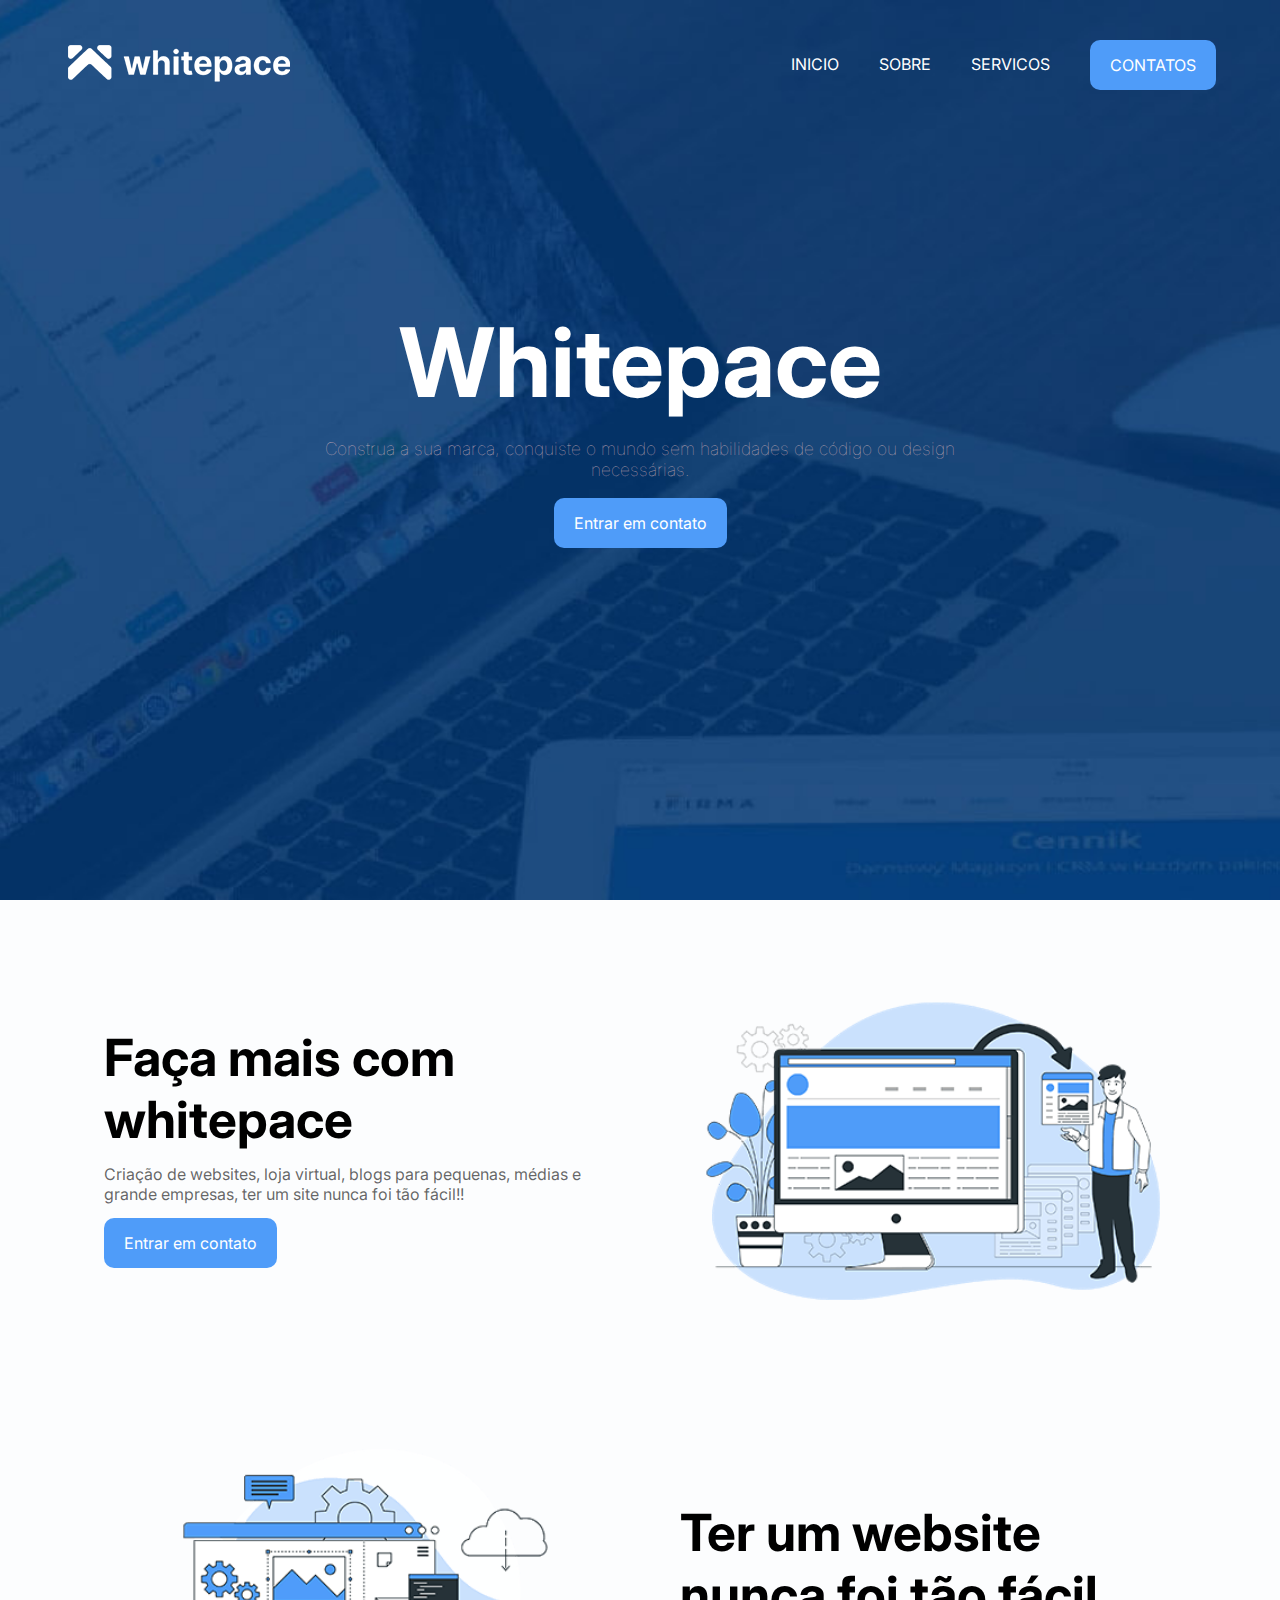
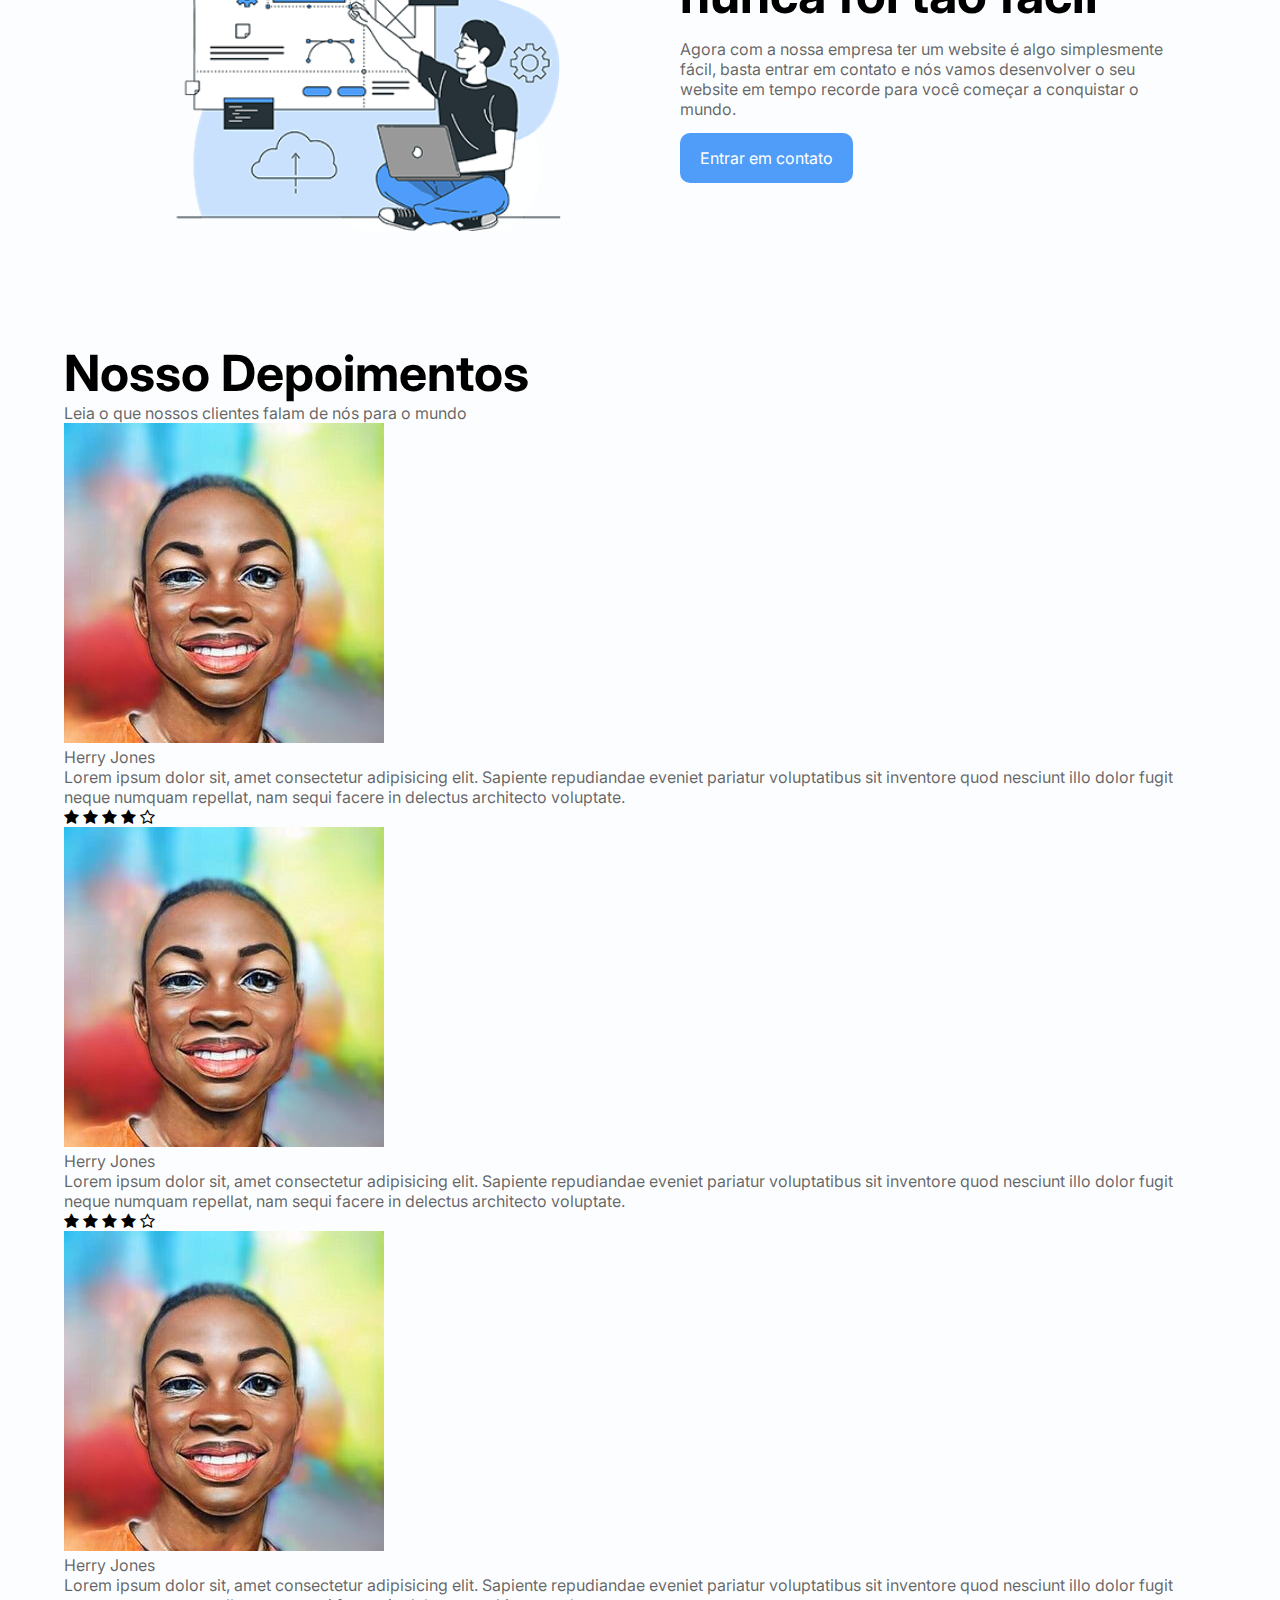
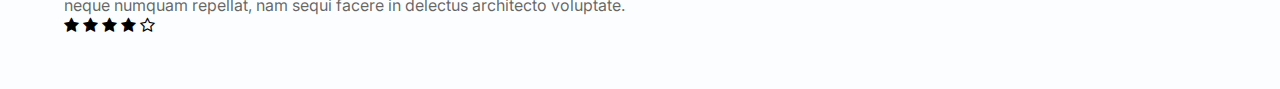
==== index.html @ 5f510041 "whitepace" ====
<!DOCTYPE html>
<html lang="pt-br">
<head>
    <meta charset="UTF-8">
    <meta name="viewport" content="width=device-width, initial-scale=1.0">
    <!--Font Awesome-->
    <link rel="stylesheet" href="https://cdnjs.cloudflare.com/ajax/libs/font-awesome/4.7.0/css/font-awesome.css" integrity="sha512-5A8nwdMOWrSz20fDsjczgUidUBR8liPYU+WymTZP1lmY9G6Oc7HlZv156XqnsgNUzTyMefFTcsFH/tnJE/+xBg==" crossorigin="anonymous" referrerpolicy="no-referrer"/>
    <link rel="stylesheet" href="assets/css/white.css">
    <link rel="shortcut icon" href="assets/img/logo.png" type="image/x-icon">
    <title>Whitepace</title>
    
</head>
<body>
    <!--Menu-->
    <header>
        <div class="container">
            <nav>
                <a href="index.html">
                    <img src="assets/img/logo.png" alt="Logo">
                </a>

                <ul class="ul">
                    <a href="index.html">Inicio</a>
                    <a href="sobre.html">Sobre</a>
                    <a href="servicos.html">Servicos</a>
                    <a class="btn" href="contatos.html">Contatos</a>
                </ul>
            </nav>

            <section class="banner">
                <class class="banner-text">
                    <h1>Whitepace</h1>
                    <p>Construa a sua marca, conquiste o mundo sem habilidades de código ou design necessárias.</p>
                    <a href="contato.html" class="btn animate-btn">Entrar em contato</a>
                </class>
            </section>
        </div>
    </header>

    <!--Faça mais 1-->
    <section class="faca-mais">
        <div class="container">
            <div class="faca-mais-text">
                <h3>Faça mais com whitepace</h3>
                <p>
                    Criação de websites, loja virtual, blogs para pequenas, médias e grande empresas, ter um site nunca foi tão fácil!!
                </p>
                <a href="contatos.html" class="btn animate-btn">Entrar em contato</a>
            </div>
            
            <div class="faca-mais-img">
                <img src="assets/img/img-1.png" alt="">
            </div>
        </div>
    </section>

    <!--Faça mais 2-->
    <section class="faca-mais">
        <div class="container">
            <div class="faca-mais-img">
                <img src="assets/img/img-2.png" alt="">
            </div>

            <div class="faca-mais-text">
                <h3>Ter um website nunca foi tão fácil</h3>
                <p>
                    Agora com a nossa empresa ter um website é algo simplesmente fácil, basta entrar em contato e nós vamos desenvolver o seu website em tempo recorde para você começar a conquistar o mundo.
                </p>
                <a href="contatos.html" class="btn animate-btn">Entrar em contato</a>
            </div>
        </div>
    </section>

    <section class="depoimentos">
        <div class="container">
            <h3>Nosso Depoimentos</h3>
            <p>Leia o que nossos clientes falam de nós para o mundo</p>

            <div class="cards">
                <!--Card 1-->
                <div class="card-item">
                    <img src="assets/img/me.jpg" alt="foto do card">
                    <p class="nome-user">
                        Herry Jones
                    </p>
                    <p class="depoimento-user">
                        Lorem ipsum dolor sit, amet consectetur adipisicing elit. Sapiente repudiandae eveniet pariatur voluptatibus sit inventore quod nesciunt illo dolor fugit neque numquam repellat, nam sequi facere in delectus architecto voluptate.
                    </p>
                    <div class="estrelas">
                        <i class="fa fa-star" aria-hidden="true"></i>
                        <i class="fa fa-star" aria-hidden="true"></i>
                        <i class="fa fa-star" aria-hidden="true"></i>
                        <i class="fa fa-star" aria-hidden="true"></i>
                        <i class="fa fa-star-o" aria-hidden="true"></i>
                    </div>
                </div>
                <!--Fim do card 1-->

                <!--Card 2-->
                <div class="card-item">
                    <img src="assets/img/me.jpg" alt="foto do card">
                    <p class="nome-user">
                        Herry Jones
                    </p>
                    <p class="depoimento-user">
                        Lorem ipsum dolor sit, amet consectetur adipisicing elit. Sapiente repudiandae eveniet pariatur voluptatibus sit inventore quod nesciunt illo dolor fugit neque numquam repellat, nam sequi facere in delectus architecto voluptate.
                    </p>
                    <div class="estrelas">
                        <i class="fa fa-star" aria-hidden="true"></i>
                        <i class="fa fa-star" aria-hidden="true"></i>
                        <i class="fa fa-star" aria-hidden="true"></i>
                        <i class="fa fa-star" aria-hidden="true"></i>
                        <i class="fa fa-star-o" aria-hidden="true"></i>
                    </div>
                </div>
                <!--Fim do card 2-->

                <!--Card 3-->
                <div class="card-item">
                    <img src="assets/img/me.jpg" alt="foto do card">
                    <p class="nome-user">
                        Herry Jones
                    </p>
                    <p class="depoimento-user">
                        Lorem ipsum dolor sit, amet consectetur adipisicing elit. Sapiente repudiandae eveniet pariatur voluptatibus sit inventore quod nesciunt illo dolor fugit neque numquam repellat, nam sequi facere in delectus architecto voluptate.
                    </p>
                    <div class="estrelas">
                        <i class="fa fa-star" aria-hidden="true"></i>
                        <i class="fa fa-star" aria-hidden="true"></i>
                        <i class="fa fa-star" aria-hidden="true"></i>
                        <i class="fa fa-star" aria-hidden="true"></i>
                        <i class="fa fa-star-o" aria-hidden="true"></i>
                    </div>
                </div>
                <!--Fim do card 3-->
            </div>
        </div>

    </section>
</body>
</html>
---- assets/css/white.css ----
@import url('https://fonts.googleapis.com/css2?family=Inter:wght@300;400;500;600;700&family=Poppins:wght@300;400;600;700;800;900&display=swap');

*{
    padding: 0;
    margin: 0;
    box-sizing: border-box;
    text-decoration: none;
    outline: none;
    font-family: 'Inter', sans-serif;
}

body{
    background-color: #f1f6fc31;
}


/*menu*/
header{
    background-image: url(/assets/img/background-home.jpg);
    background-position: center;
    background-size: cover;
    background-attachment: fixed;
    height: 100vh;
    width: 100%;
}
    

.container{
    max-width: 1400px;
    margin: 0 auto;
    padding: 0 5%;
}

nav{
    display: flex;
    align-items: center;
    justify-content: space-between;
    padding-top: 30px;
}

.ul{
    display: flex;
    align-items: center;
    gap: 2.5rem;
}

.ul a{
    color: #fff;
    text-transform: uppercase;
    font-size: 1rem;
    display: block;
}

.ul a:not(.btn):after{
    content: "";
    background: #4f9cf9;
    height: 3px;
    width: 0%;
    display: block;
    margin: 0 auto;
    transition: 0.3s;
}

.ul a:hover::after{
    width: 100%;
}

.btn{
    background-color: #4f9cf9;
    padding: 15px 20px;
    border-radius: 10px;
    cursor: pointer;
    display: inline-block;
    transition: 1s;
    color: #fff;
    
}

.btn.animate-btn{
    animation: animate-outline 1s ease-out infinite;
}

.btn:hover{
    background-color: #3580db;
}

@keyframes animate-outline{
    from{
        outline: 0px solid #4f9bf98a;
    }
    to{
        outline: 15px solid #4f9bf900;
    }
}

.banner{
    display: flex;
    justify-content: center;
    align-items: center;
}

.banner-text{
    margin: 150px;
    text-align: center;
    padding: 0 90px;
}

.banner-text h1{
    font-size: 6rem;
    color: #fff;
}

.banner-text p{
    font-size: 1.1rem;
    color: #f0c6c6b7;
    font-weight: lighter;
    margin: 18px 0;
}


h3{
    font-size: 50px;
}

p{
    color: #0000009c;
}

section, 
footer{
    padding: 54px 0;
}

/*Faça mais*/ 
.faca-mais .container{
    display: flex;
    align-items: center;
}

.faca-mais-text{
    width: 50%;
    padding: 0 40px;
}

.faca-mais h3{
    font-size: 3.2rem;

}

.faca-mais p{
    margin: 14px 0;
}

 .faca-mais-img{
    width: 50%;
}

.faca-mais-img img{
    width: 100%;
}
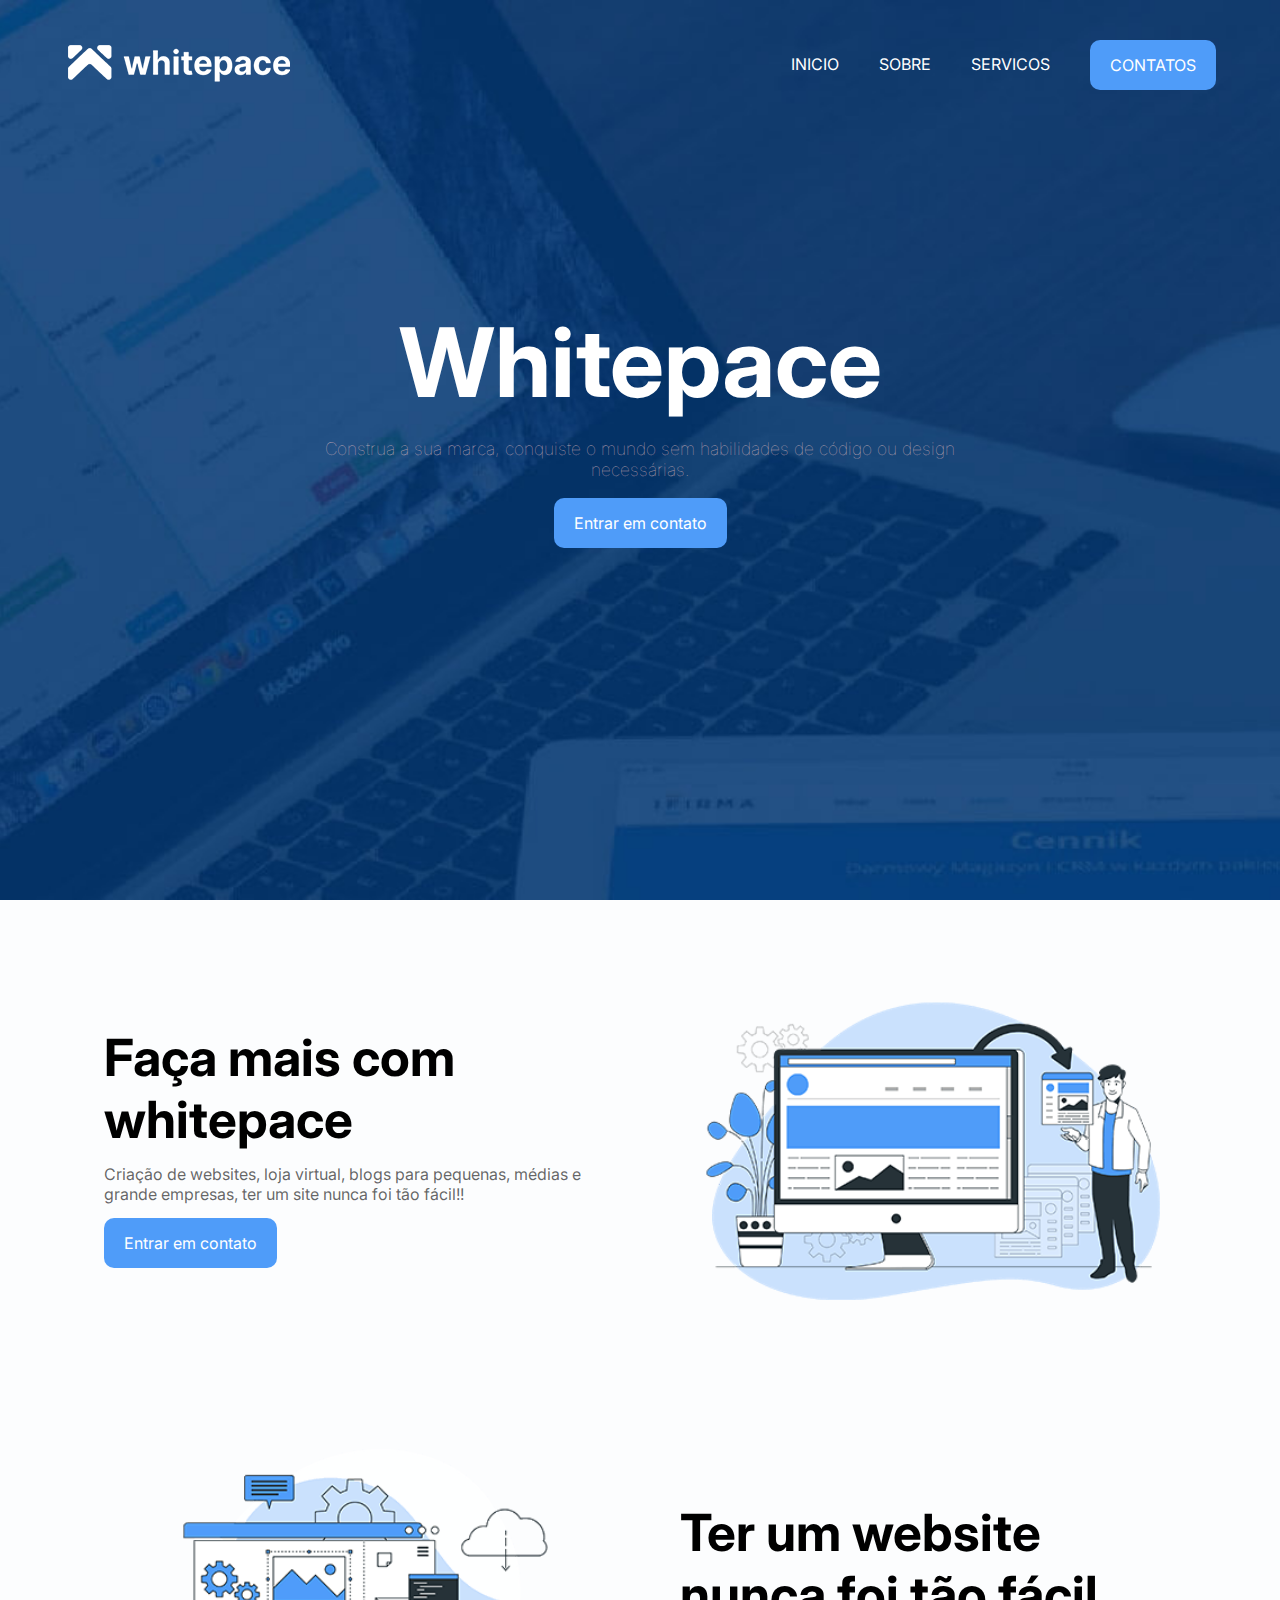
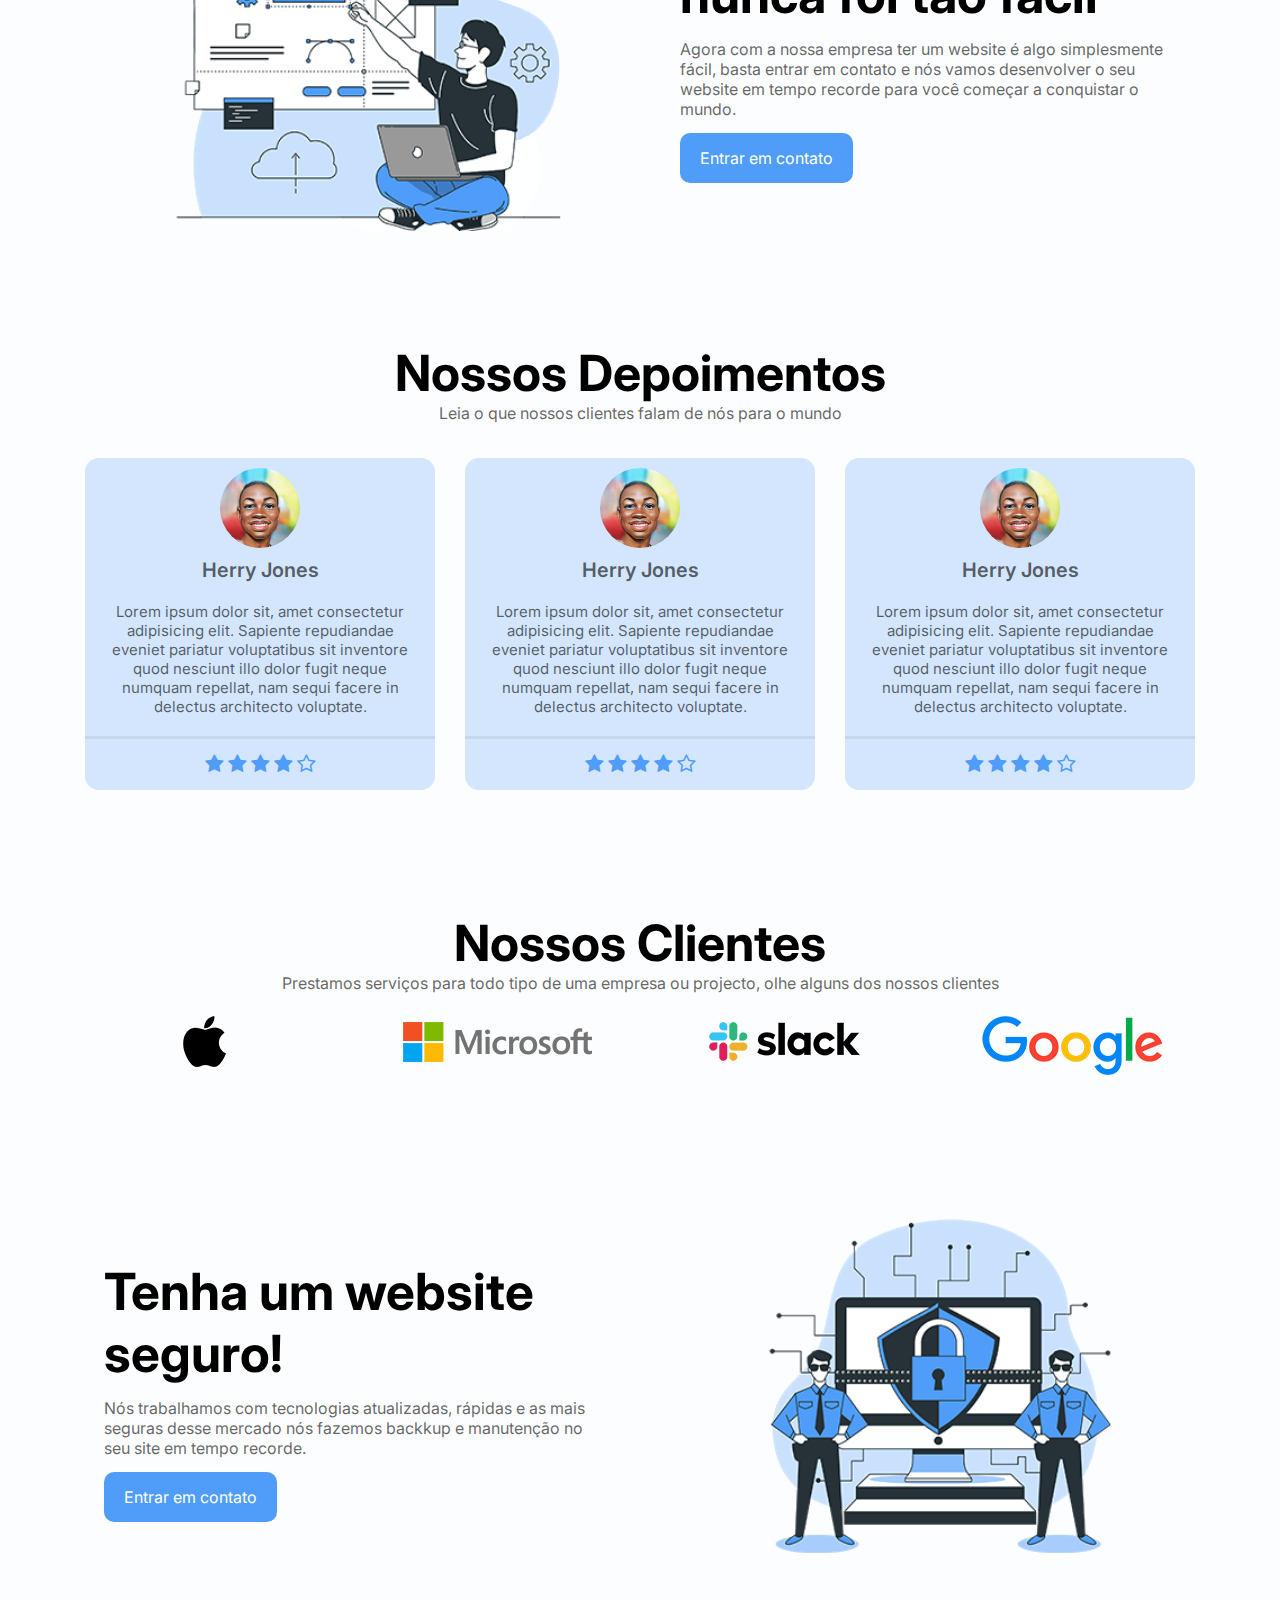
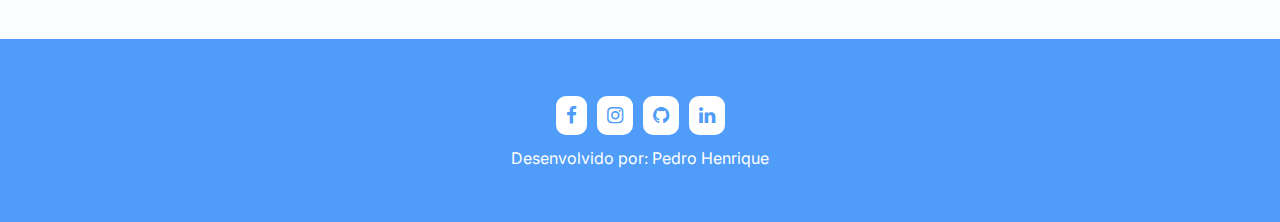
==== commit a102ee17: "whitepace" ====
--- a/index.html
+++ b/index.html
@@ -7,6 +7,7 @@
     <link rel="stylesheet" href="https://cdnjs.cloudflare.com/ajax/libs/font-awesome/4.7.0/css/font-awesome.css" integrity="sha512-5A8nwdMOWrSz20fDsjczgUidUBR8liPYU+WymTZP1lmY9G6Oc7HlZv156XqnsgNUzTyMefFTcsFH/tnJE/+xBg==" crossorigin="anonymous" referrerpolicy="no-referrer"/>
     <link rel="stylesheet" href="assets/css/white.css">
     <link rel="shortcut icon" href="assets/img/logo.png" type="image/x-icon">
+    <script src="assets/js/menu.js" defer></script>
     <title>Whitepace</title>
     
 </head>
@@ -24,7 +25,14 @@
                     <a href="sobre.html">Sobre</a>
                     <a href="servicos.html">Servicos</a>
                     <a class="btn" href="contatos.html">Contatos</a>
+                    <div class="close-icon" onclick="closeMenu()">
+                        <i class="fa fa-times-circle"></i>
+                    </div>
                 </ul>
+
+                <div class="menu-icon" onclick="openMenu()">
+                    <i class="fa fa-bars"></i>
+                </div>
             </nav>
 
             <section class="banner">
@@ -73,7 +81,7 @@
 
     <section class="depoimentos">
         <div class="container">
-            <h3>Nosso Depoimentos</h3>
+            <h3>Nossos Depoimentos</h3>
             <p>Leia o que nossos clientes falam de nós para o mundo</p>
 
             <div class="cards">
@@ -135,7 +143,53 @@
                 <!--Fim do card 3-->
             </div>
         </div>
+    </section>
+    <!--Fim dos depoimentos-->
 
+    <section class="clientes">
+        <div class="container">
+            <h3>Nossos Clientes</h3>
+            <p>Prestamos serviços para todo tipo de uma empresa ou projecto, olhe alguns dos nossos clientes</p>
+
+            <div>
+                <img src="assets/img/apple.png" alt="">
+                <img src="assets/img/microsoft.png" alt="">
+                <img src="assets/img/slack.png" alt="">
+                <img src="assets/img/google.png" alt="">
+            </div>
+        </div>
     </section>
+    <!--fim dos clientes-->
+
+    <!--Tenha um site seguro-->
+    <section class="faca-mais">
+        <div class="container">
+            <div class="faca-mais-text">
+                <h3>Tenha um website seguro!</h3>
+                <p>
+                    Nós trabalhamos com tecnologias atualizadas, rápidas e as mais seguras desse mercado nós fazemos backkup e manutenção no seu site em tempo recorde.
+                </p>
+                <a href="contatos.html" class="btn animate-btn">Entrar em contato</a>
+            </div>
+            
+            <div class="faca-mais-img">
+                <img src="assets/img/security.png" alt="">
+            </div>
+        </div>
+    </section>
+    <!--Tenha um site seguro-->
+
+    <!--Footer-->
+    <footer class="footer">
+        <div class="container">
+            <div class="links">
+                <a href="#"><i class="fa fa-facebook"></i></a>
+                <a href="#"><i class="fa fa-instagram"></i></a>
+                <a href="#"><i class="fa fa-github"></i></a>
+                <a href="#"><i class="fa fa-linkedin"></i></a>
+            </div>
+            <p class="text-footer">Desenvolvido por: Pedro Henrique</p>
+        </div>
+    </footer>
 </body>
 </html>--- a/assets/css/white.css
+++ b/assets/css/white.css
@@ -65,6 +65,20 @@
     width: 100%;
 }
 
+/*menu responsivo*/
+.menu-icon{
+    cursor: pointer;
+    font-size: 25px;
+    color: #fff;
+    display: none;
+}
+
+nav .close-icon{
+    display: none;
+    font-size: 30px;
+    color: white;
+}
+
 .btn{
     background-color: #4f9cf9;
     padding: 15px 20px;
@@ -157,4 +171,143 @@
 
 .faca-mais-img img{
     width: 100%;
+}
+
+/*Depoimentos*/
+.depoimentos h3{
+    text-align: center;
+}
+
+.depoimentos p{
+    margin-bottom: 20px;
+    text-align: center; 
+}
+
+.cards{
+    display: flex;
+    justify-content: center;
+}
+
+.card-item{
+    background-color: #d3e6fd;
+    margin: 15px;
+    border-radius: 14px;
+    text-align: center;
+    width: 350px;
+    transition: 0.5s;
+}
+
+.card-item:hover{
+    background-color:#4f9cf9;
+    cursor: pointer;
+    margin: -5px;
+}
+
+.card-item img{
+    border-radius: 100%;
+    width: 80px;
+    display: block;
+    margin: 10px auto;
+}
+
+.nome-user{
+    font-weight: 600;
+    font-size: 20px;
+    margin-bottom: 15px;
+    transition: 0.3s;
+}
+
+
+.depoimento-user{
+    font-size: 15px;
+    padding: 0 15px;
+    transition: 0.3s;
+}
+
+.estrelas{
+    margin: 15px 0;
+    border-top: 3px solid #71767a23;
+}
+
+.estrelas i{
+    color: #4f9cf9;
+    margin-top: 15px;
+    font-size: 20px;
+    transition: 0.3s;
+}
+
+.depoimentos .card-item:hover .nome-user,
+.depoimentos .card-item:hover .depoimento-user,
+.depoimentos .card-item:hover .estrelas i{
+    color: #fff;
+}
+
+/*clientes*/
+.clientes h3, 
+.clientes p{
+    text-align: center;
+}
+
+.clientes .container div{
+    display: flex;
+    align-items: center;
+    justify-content: space-around;
+}
+
+/*footer*/
+.footer{
+    background-color: #4f9cf9;
+    text-align: center;
+}
+
+.footer i{
+    color: #4f9cf9;
+    font-size: 19px;
+    background-color: #fff;
+    padding: 10px;
+    margin: 3px;
+    border-radius: 10px;
+}
+
+.text-footer{
+    margin-top: 10px;
+    color: #fff;
+}
+
+
+
+@media(max-width: 830px){
+    /*menu mobile*/
+    .ul{
+        position: fixed;
+        top: 0;
+        left: 0;
+        background: #184b88;
+        width: 100%;
+        height: 100%;
+        flex-direction: column;
+        justify-content: center;  
+        clip-path: circle(0% at 100% 0);
+        transition: 0.8s;
+
+    }
+
+    ul.open{
+        clip-path: circle(141.2% at 0 100%);
+    }
+
+    .ul a{
+        font-size: 16px;
+    }
+    nav .menu-icon{
+        display: block;
+    }
+
+    nav .close-icon{
+        display: block;
+        position: absolute;
+        top: 46px;
+        right: 28px;
+        cursor: pointer;
+    }
 }